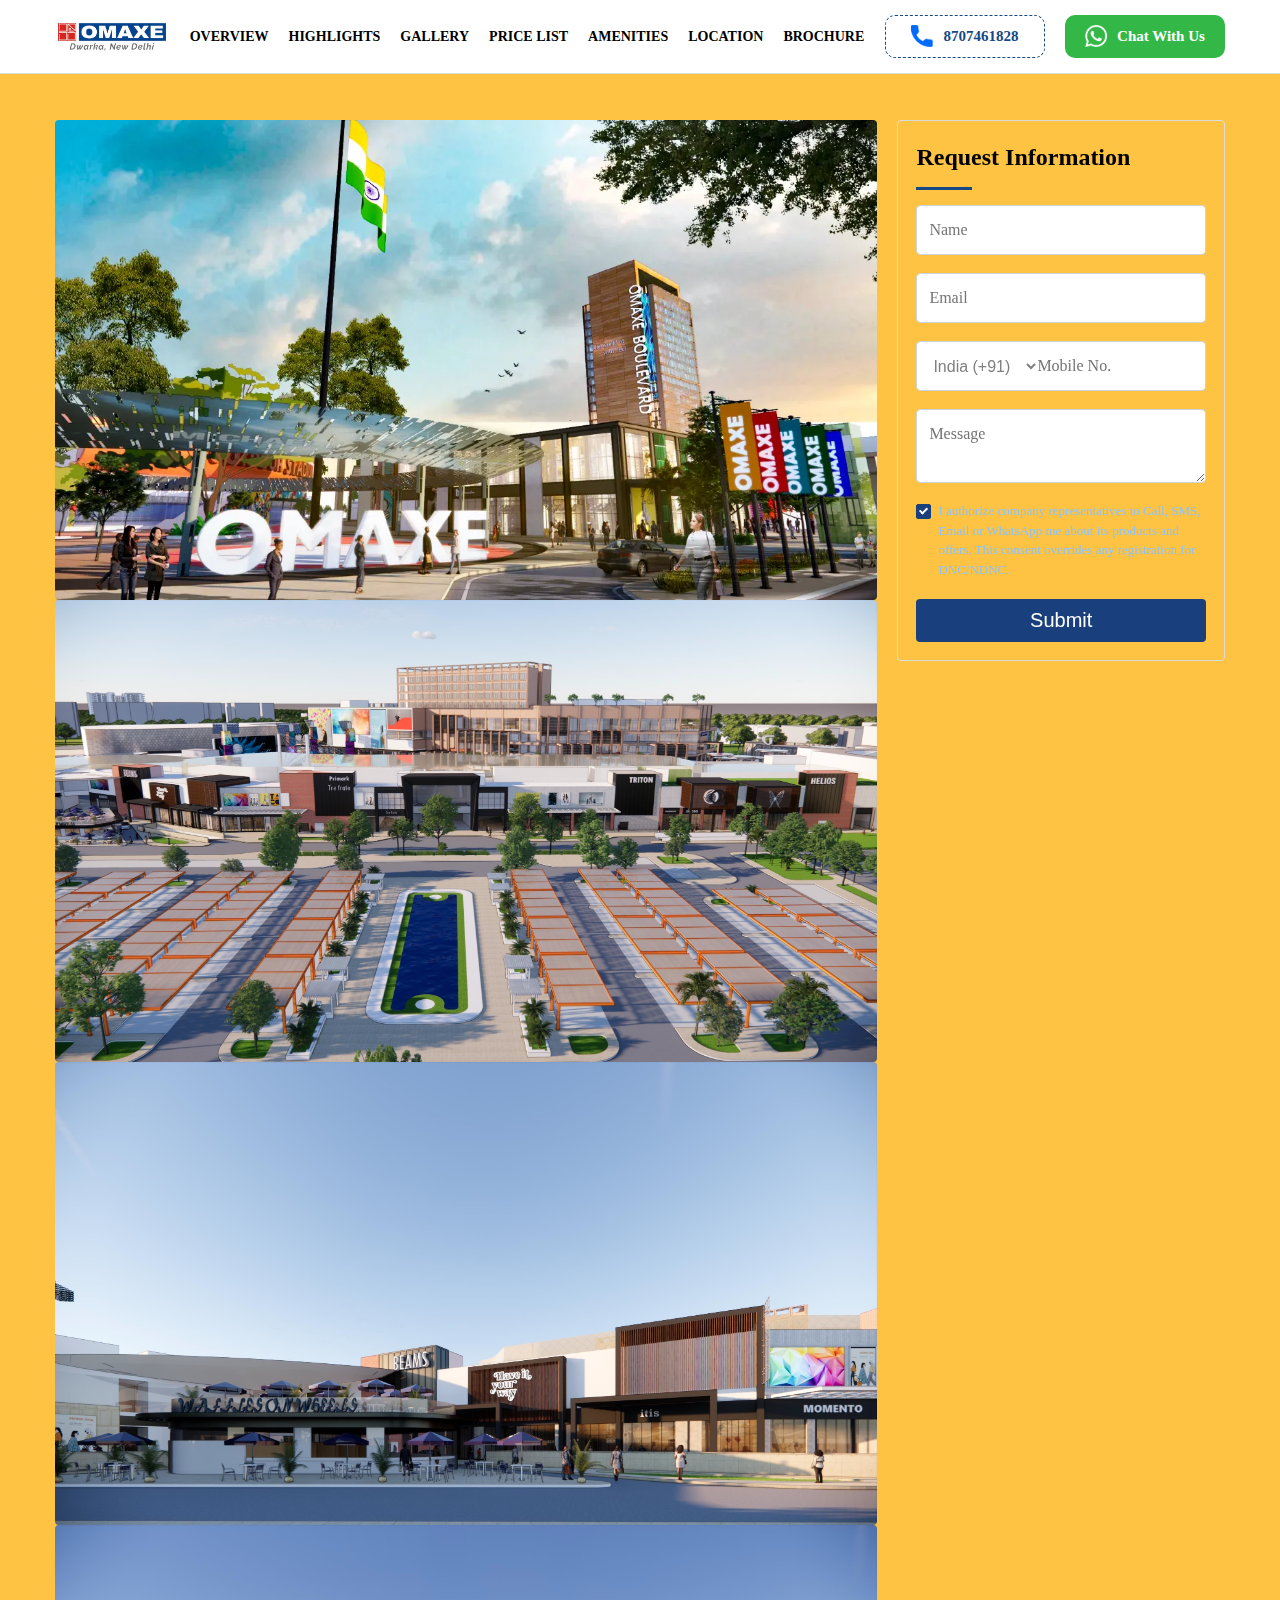
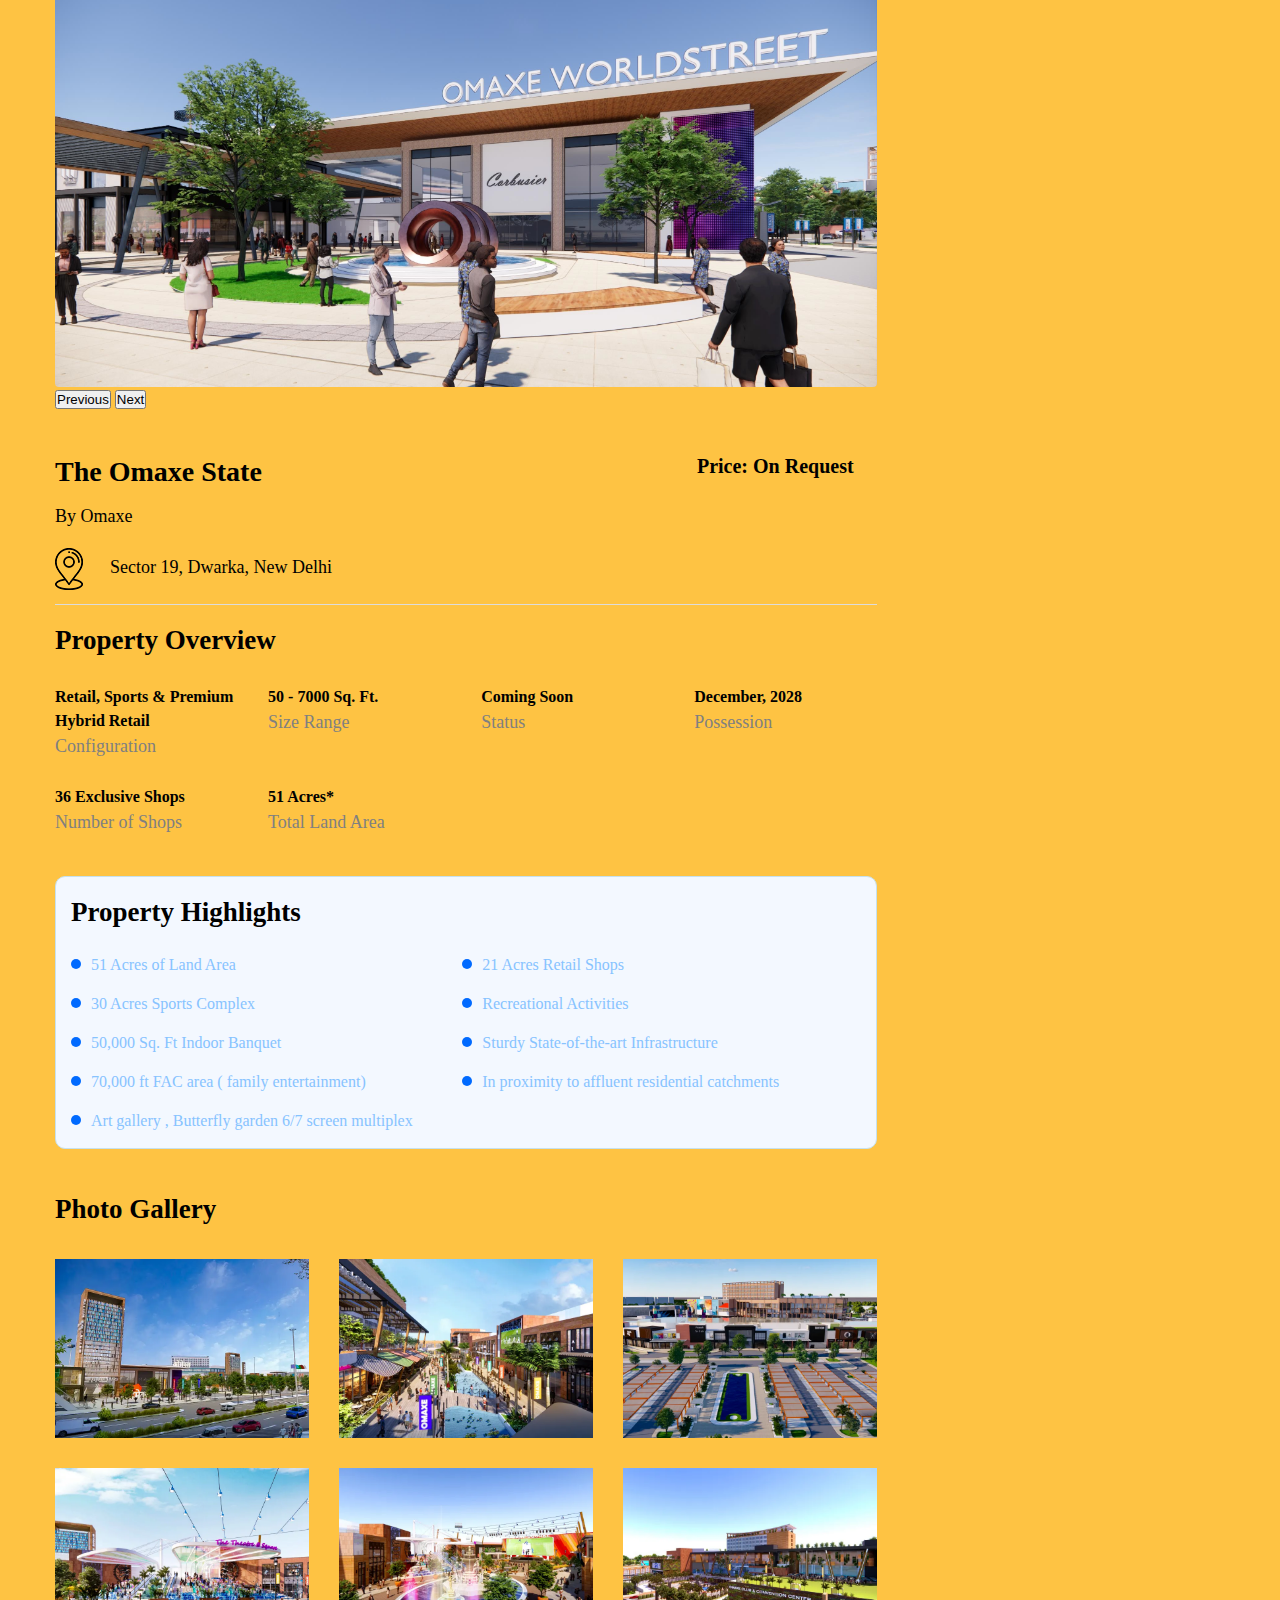
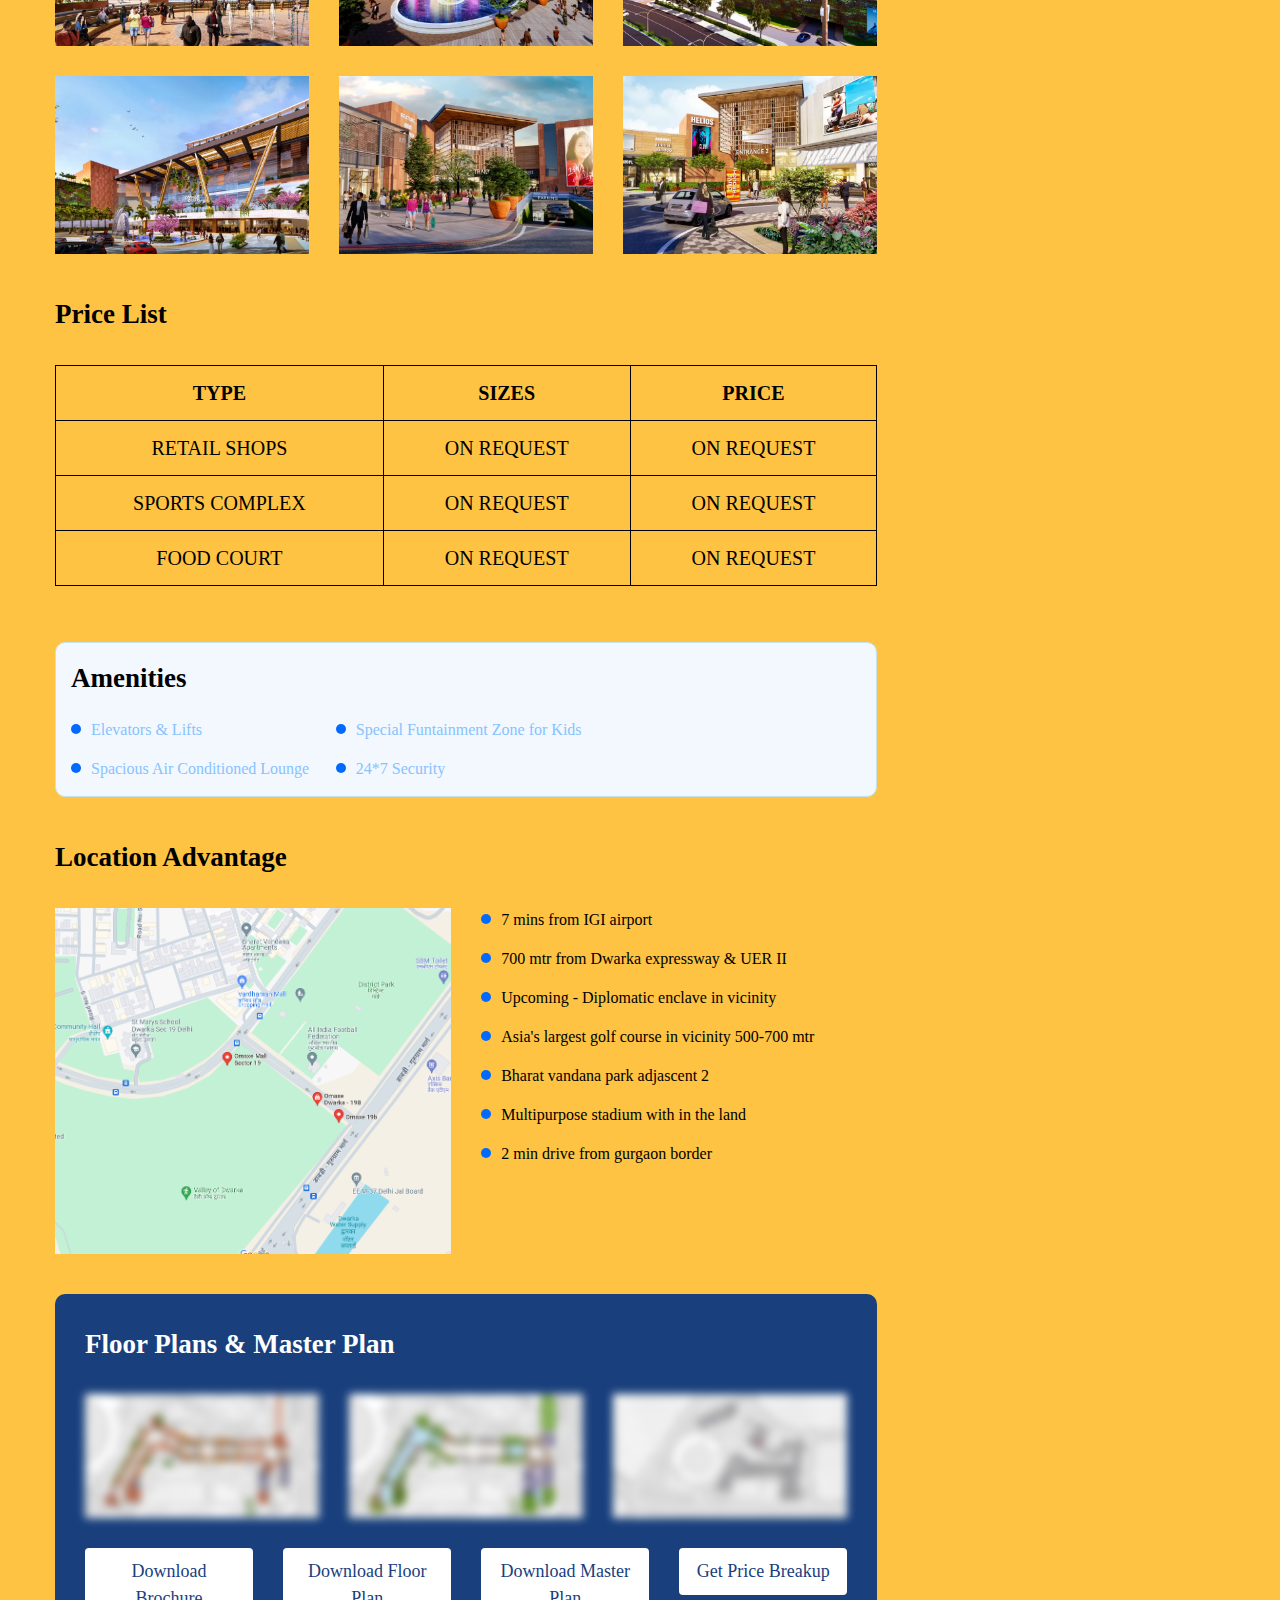
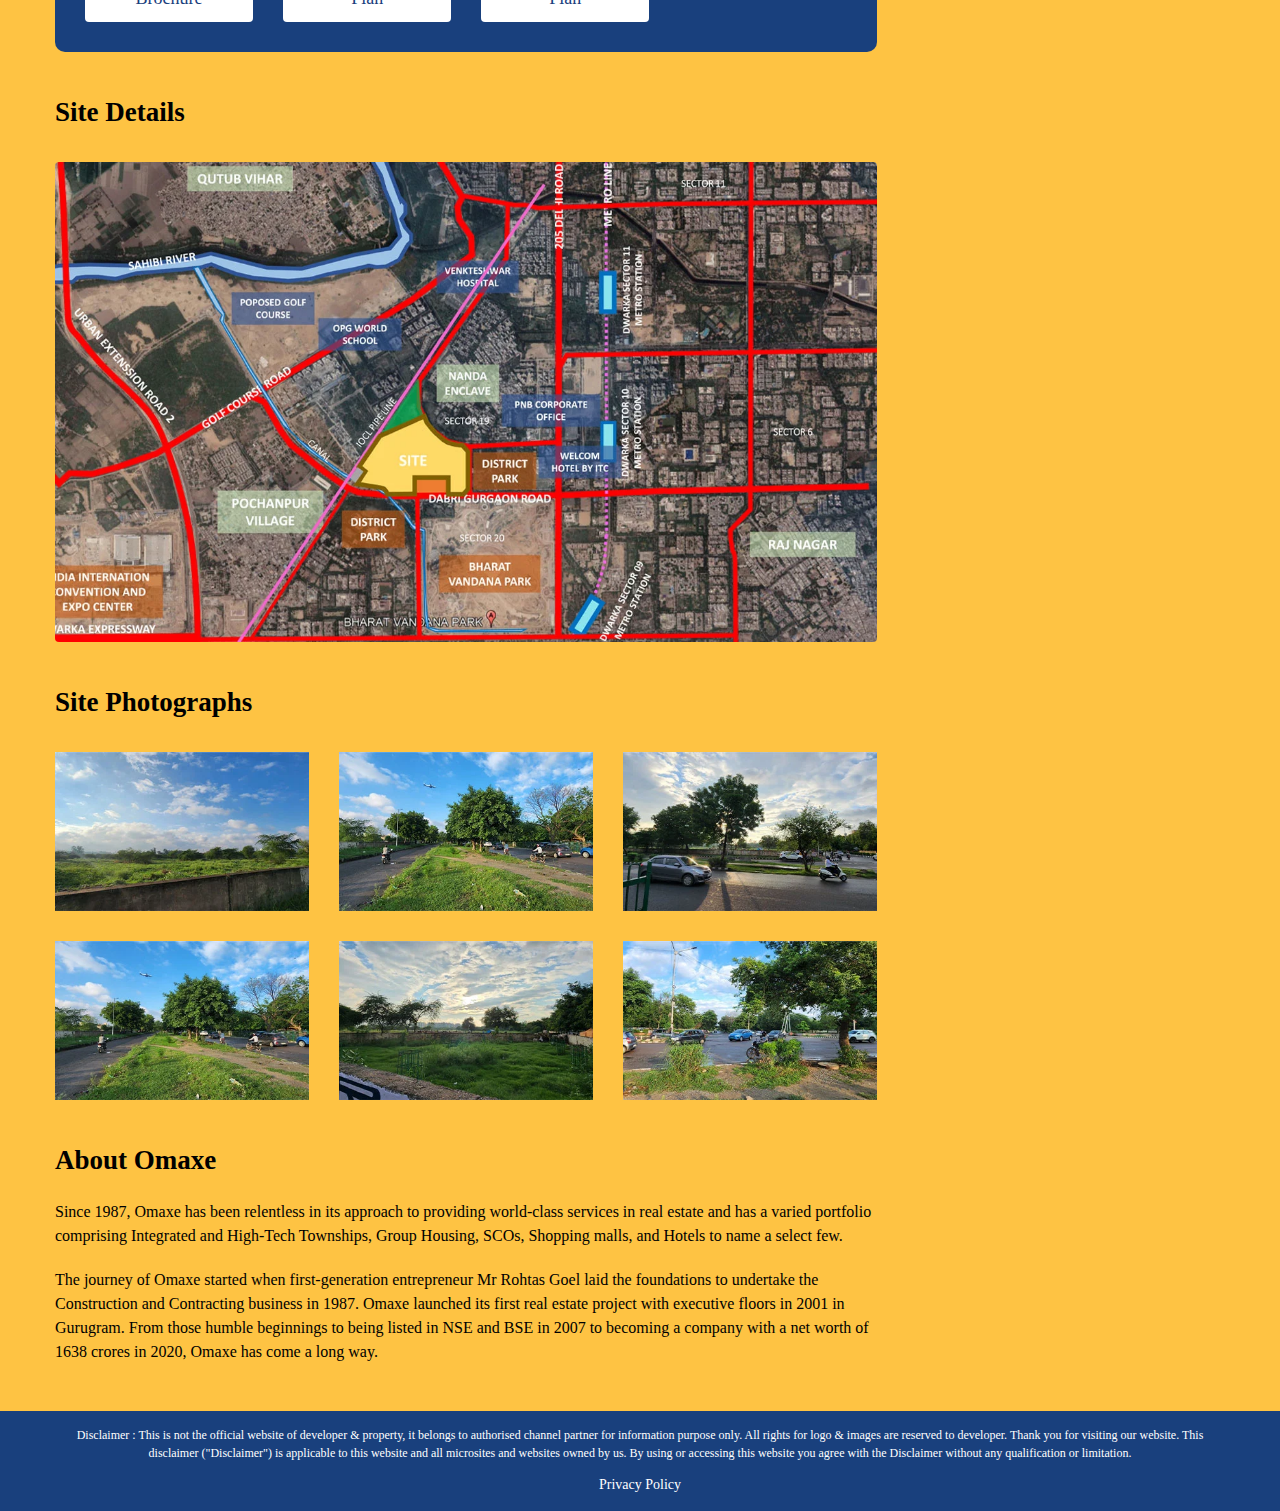
==== index.html @ e210898a "all the files uploded" ====
<!DOCTYPE html>
<html lang="en">

<head>
    <meta charset="UTF-8">
    <meta name="viewport" content="width=device-width, initial-scale=1.0">
    <title>The Omaxe State</title>
    <meta name="description" content="">
    <meta name="keywords" content="">
    <meta name="robots" content="index, follow">
    <link rel="icon" type="image/x-icon" href="images/favicon.png">
    <link href="https://cdn.jsdelivr.net/npm/bootstrap@5.2.3/dist/css/bootstrap.min.css" rel="stylesheet" integrity="sha384-rbsA2VBKQhggwzxH7pPCaAqO46MgnOM80zW1RWuH61DGLwZJEdK2Kadq2F9CUG65" crossorigin="anonymous">
    <link href="css/style.css" rel="stylesheet">
</head>

<body class="blue_bg">
    <header id="dynamic" class="">
        <div class="container">
            <div class="inner-header">
                <div class="logo">
                    <a href="index.html"><img src="images/logo.png" alt="The Omaxe State" title="The Omaxe State"
                            class="img-fluid" width="114" height="62"></a>
                </div>
                <div class="menu">
                    <div class="button_container" id="toggle">
                        <span class="top"></span>
                        <span class="middle"></span>
                        <span class="bottom"></span>
                    </div>
                    <div class="overlay" id="overlay">
                        <nav class="overlay-menu">
                            <ul>
                                <li><a href="#overview">Overview</a></li>
                                <li><a href="#highlights">Highlights</a></li>
                                <li><a href="#gallery">Gallery</a></li>
                                <li><a href="#price-list">Price List</a></li>
                                <li><a href="#amenities">Amenities</a></li>
                                <li><a href="#location">Location</a></li>
                                <li><a href="#floor-plan">Brochure</a></li>
                            </ul>
                        </nav>
                    </div>
                </div>
                <div class="contact-number">
                    <a class="call-number" href="tel:8707461828"><img src="images/call.png" width="22" height="22" alt="Whatsapp"> <span>8707461828</span></a>
                    <a target="_blank" class="whatsapp-btn" href="https://api.whatsapp.com/send?phone=+916393465625&text=Hi!%20I'm%20Interested%20in%20Omaxe%20Dwarka%20in%20Delhi.%20Please%20Share%20Details,by%20Omaxe%20Projects."><img src="images/whatsapp.webp" width="22" height="22" alt="Whatsapp"> <span>Chat With Us</span></a>
                </div>
            </div>
        </div>
    </header>
    <section class="main-section">
        <div class="container">
            <div class="main-div">
                <div class="project-info">
                    <div class="banner-div same-div">
                     <!-- silder bootstrap5 -->
                     <div id="carouselExample" class="carousel slide">
                        <div class="carousel-inner">
                          <div class="carousel-item active">
                            <img src="./images/banner.webp" class="d-block w-100 img-fluid" alt="...">
                          </div>
                          <div class="carousel-item">
                            <img src="./images/banner2.jpg" class="d-block w-100 img-fluid" alt="...">
                          </div>
                          <div class="carousel-item">
                            <img src="./images/banner3.jpg" class="d-block w-100 img-fluid" alt="...">
                          </div>
                          <div class="carousel-item">
                            <img src="./images/banner4.jpg" class="d-block w-100 img-fluid" alt="...">
                          </div>
                        </div>
                        <button class="carousel-control-prev" type="button" data-bs-target="#carouselExample" data-bs-slide="prev">
                          <span class="carousel-control-prev-icon" aria-hidden="true"></span>
                          <span class="visually-hidden">Previous</span>
                        </button>
                        <button class="carousel-control-next" type="button" data-bs-target="#carouselExample" data-bs-slide="next">
                          <span class="carousel-control-next-icon" aria-hidden="true"></span>
                          <span class="visually-hidden">Next</span>
                        </button>
                      </div>

                    </div>
                    <div class="project-content-div same-div" id="overview">
                        <div class="row">
                            <div class="col-lg-8">
                                <div class="project-content-left">
                                    <div class="project-name">
                                        <div class="project-name-title">
                                            <h1>The Omaxe State</h1>
                                            <p>By Omaxe</p>
                                        </div>
                                        <!-- <span class="rera-status">RERA ID: Applied</span> -->
                                    </div>
                                    <div class="project-address">Sector 19, Dwarka, New Delhi</div>
                                </div>
                            </div>
                            <div class="col-lg-4">
                                <div class="project-content-right">
                                    <div class="project-cnt-price">
                                        <h3>Price: On Request</h3>
                                        <ul>
                                            <ul>
                                                <!-- <li><a class="download-brochure-btn modal-button btn" href="/pdf/Dwarka Project .pdf" download>Download Brochure</a></li> -->
                                                <!-- <li><a class="download-floor-plan-btn modal-button btn" href="path_to_floor_plans.pdf" download="floor_plans.pdf">Download Floor Plans</a></li> -->
                                            </ul>
                                            
                                        </ul>
                                    </div>
                                </div>
                            </div>
                        </div>
                    </div>
                    <div class="project-overview-div same-div project-title">
                        <h2>Property Overview</h2>
                        <div class="row">
                            <div class="col-6 col-md-4 col-lg-3">
                                <div class="project-overview-item">
                                    <h5>Retail, Sports & Premium Hybrid Retail</h5>
                                    <p>Configuration</p>
                                </div>
                            </div>
                            <div class="col-6 col-md-4 col-lg-3">
                                <div class="project-overview-item">
                                    <h5>50 - 7000 Sq. Ft.</h5>
                                    <p>Size Range</p>
                                </div>
                            </div>
                            <div class="col-6 col-md-4 col-lg-3">
                                <div class="project-overview-item">
                                    <h5>Coming Soon</h5>
                                    <p>Status</p>
                                </div>
                            </div>
                            <div class="col-6 col-md-4 col-lg-3">
                                <div class="project-overview-item">
                                    <h5>December, 2028</h5>
                                    <p>Possession</p>
                                </div>
                            </div>
                            <div class="col-6 col-md-4 col-lg-3">
                                <div class="project-overview-item">
                                    <h5>36 Exclusive Shops</h5>
                                    <p>Number of Shops</p>
                                </div>
                            </div>
                            <div class="col-6 col-md-4 col-lg-3">
                                <div class="project-overview-item">
                                    <h5>51 Acres*</h5>
                                    <p>Total Land Area</p>
                                </div>
                            </div>
                        </div>
                    </div>
                    <div class="project-Highlights-div same-div project-title" id="highlights">
                        <div class="project-Highlights-box">
                            <h2>Property Highlights</h2>
                            <ul>
                                <li>51 Acres of Land Area</li>
                                <li>21 Acres Retail Shops</li>
                                <li>30 Acres Sports Complex</li>
                                <li>Recreational Activities</li>
                                <li>50,000 Sq. Ft Indoor Banquet</li>
                                <li>Sturdy State-of-the-art Infrastructure</li>
                                <li>70,000 ft FAC area ( family entertainment)</li>
                                <li>In proximity to affluent residential catchments</li>
                                <li>Art gallery , Butterfly garden 6/7 screen multiplex</li>
                            </ul>
                        </div>
                    </div>
                    <div class="project-gallery-div same-div project-title" id="gallery">
                        <h2>Photo Gallery</h2>
                        <div class="row">
                            <div class="col-6 col-md-6 col-lg-4">
                                <div class="gallery-item">
                                    <img src="images/gallery/gallery-1.webp" alt="" width="750" height="500"
                                        class="img-fluid">
                                </div>
                            </div>
                            <div class="col-6 col-md-6 col-lg-4">
                                <div class="gallery-item">
                                    <img src="images/gallery/gallery-2.webp" alt="" width="750" height="500"
                                        class="img-fluid">
                                </div>
                            </div>
                            <div class="col-6 col-md-6 col-lg-4">
                                <div class="gallery-item">
                                    <img src="images/gallery/gallery-3.webp" alt="" width="750" height="500"
                                        class="img-fluid">
                                </div>
                            </div>
                            <div class="col-6 col-md-6 col-lg-4">
                                <div class="gallery-item">
                                    <img src="images/gallery/gallery-4.webp" alt="" width="750" height="500"
                                        class="img-fluid">
                                </div>
                            </div>
                            <div class="col-6 col-md-6 col-lg-4">
                                <div class="gallery-item">
                                    <img src="images/gallery/gallery-5.webp" alt="" width="750" height="500"
                                        class="img-fluid">
                                </div>
                            </div>
                            <div class="col-6 col-md-6 col-lg-4">
                                <div class="gallery-item">
                                    <img src="images/gallery/gallery-6.webp" alt="" width="750" height="500"
                                        class="img-fluid">
                                </div>
                            </div>
                            <div class="col-6 col-md-6 col-lg-4">
                                <div class="gallery-item">
                                    <img src="images/gallery/gallery-7.webp" alt="" width="750" height="500"
                                        class="img-fluid">
                                </div>
                            </div>
                            <div class="col-6 col-md-6 col-lg-4">
                                <div class="gallery-item">
                                    <img src="images/gallery/gallery-8.webp" alt="" width="750" height="500"
                                        class="img-fluid">
                                </div>
                            </div>
                            <div class="col-6 col-md-6 col-lg-4">
                                <div class="gallery-item">
                                    <img src="images/gallery/gallery-9.webp" alt="" width="750" height="500"
                                        class="img-fluid">
                                </div>
                            </div>
                        </div>
                    </div>
                    <div class="project-price-div same-div project-title" id="price-list">
                        <h2>Price List</h2>
                        <table class="table table-bordered">
                            <tr>
                                <th>Type</th>
                                <th>Sizes</th>
                                <th>Price</th>
                            </tr>
                            <tr>
                                <td>Retail Shops</td>
                                <td>On Request</td>
                                <td>On Request</td>
                            </tr>
                            <tr>
                                <td>Sports Complex</td>
                                <td>On Request</td>
                                <td>On Request</td>
                            </tr>
                            <tr>
                                <td>Food Court</td>
                                <td>On Request</td>
                                <td>On Request</td>
                            </tr>
                        </table>
                    </div>
                    <div class="project-Highlights-div project-amenities-div same-div project-title" id="amenities">
                        <div class="project-Highlights-box">
                            <h2>Amenities</h2>
                            <ul>
                                <li>Elevators & Lifts</li>
                                <li>Special Funtainment Zone for Kids</li>
                                <li>Spacious Air Conditioned Lounge</li>
                                <li>24*7 Security</li>
                            </ul>
                        </div>
                    </div>
                    <div class="project-location-div same-div project-title" id="location">
                        <h2>Location Advantage</h2>
                        <div class="row align-items-center">
                            <div class="col-lg-6">
                                <div class="location-advantage-img">
                                    <img src="images/location-map.webp" alt="" width="1024" height="970"
                                        class="img-fluid">
                                </div>
                            </div>
                            <div class="col-lg-6">
                                <div class="location-advantage-cnt">
                                    <ul>
                                        <li>7 mins from IGI airport</li>
                                        <li>700 mtr from Dwarka expressway & UER II</li>
                                        <li>Upcoming - Diplomatic enclave in vicinity</li>
                                        <li>Asia's largest golf course in vicinity 500-700 mtr</li>
                                        <li>Bharat vandana park adjascent 2</li>
                                        <li>Multipurpose stadium with in the land</li>
                                        <li>2 min drive from gurgaon border</li>
                                    </ul>
                                </div>
                            </div>
                        </div>
                    </div>
                    <div class="project-gallery-div project-floor-div same-div project-title" id="floor-plan">
                        <div class="project-floor-plan">
                            <h2>Floor Plans & Master Plan</h2>
                            <div class="row">
                                <div class="col-6 col-md-6 col-lg-4">
                                    <div class="floor-plan-item">
                                        <img src="images/floor-plan/floor-plan1.webp" alt="" width="750" height="500"
                                            class="img-fluid">
                                    </div>
                                </div>
                                <div class="col-6 col-md-6 col-lg-4">
                                    <div class="floor-plan-item">
                                        <img src="images/floor-plan/floor-plan2.webp" alt="" width="750" height="500"
                                            class="img-fluid">
                                    </div>
                                </div>
                                <div class="col-12 col-lg-4">
                                    <div class="floor-plan-item">
                                        <img src="images/floor-plan/floor-plan3.webp" alt="" width="750" height="500"
                                            class="img-fluid">
                                    </div>
                                </div>
                                <div class="col-12 col-md-6 col-lg-6 col-xl-3">
                                    <div class="floor-plan-item">
                                        <a class="download-brochure-btn modal-button btn" href="#myModal">Download
                                            Brochure</a>
                                    </div>
                                </div>
                                <div class="col-12 col-md-6 col-lg-6 col-xl-3">
                                    <div class="floor-plan-item">
                                        <a class="download-brochure-btn modal-button btn" href="#myModal">Download Floor
                                            Plan</a>
                                    </div>
                                </div>
                                <div class="col-12 col-md-6 col-lg-6 col-xl-3">
                                    <div class="floor-plan-item">
                                        <a class="download-brochure-btn modal-button btn" href="#myModal">Download
                                            Master Plan</a>
                                    </div>
                                </div>
                                <div class="col-12 col-md-6 col-lg-6 col-xl-3">
                                    <div class="floor-plan-item">
                                        <a class="download-brochure-btn modal-button btn" href="#myModal">Get Price
                                            Breakup</a>
                                    </div>
                                </div>
                            </div>
                        </div>
                    </div>
                    <div class="site-details-div same-div project-title" id="location">
                        <h2>Site Details</h2>
                        <div class="row align-items-center">
                            <div class="col-lg-12">
                                <div class="location-advantage-img">
                                    <img src="images/site-details.webp" alt="" width="1024" height="970"
                                        class="img-fluid">
                                </div>
                            </div>
                        </div>
                    </div>
                    <div class="project-gallery-div same-div project-title" id="gallery">
                        <h2>Site Photographs</h2>
                        <div class="row">
                            <div class="col-6 col-md-6 col-lg-4">
                                <div class="gallery-item">
                                    <img src="images/site/photographs1.webp" alt="" width="750" height="500"
                                        class="img-fluid">
                                </div>
                            </div>
                            <div class="col-6 col-md-6 col-lg-4">
                                <div class="gallery-item">
                                    <img src="images/site/photographs2.webp" alt="" width="750" height="500"
                                        class="img-fluid">
                                </div>
                            </div>
                            <div class="col-6 col-md-6 col-lg-4">
                                <div class="gallery-item">
                                    <img src="images/site/photographs3.webp" alt="" width="750" height="500"
                                        class="img-fluid">
                                </div>
                            </div>
                            <div class="col-6 col-md-6 col-lg-4">
                                <div class="gallery-item">
                                    <img src="images/site/photographs4.webp" alt="" width="750" height="500"
                                        class="img-fluid">
                                </div>
                            </div>
                            <div class="col-6 col-md-6 col-lg-4">
                                <div class="gallery-item">
                                    <img src="images/site/photographs5.webp" alt="" width="750" height="500"
                                        class="img-fluid">
                                </div>
                            </div>
                            <div class="col-6 col-md-6 col-lg-4">
                                <div class="gallery-item">
                                    <img src="images/site/photographs6.webp" alt="" width="750" height="500"
                                        class="img-fluid">
                                </div>
                            </div>
                        </div>
                    </div>
                    <div class="about-developer same-div project-title">
                        <h2>About Omaxe</h2>
                        <p>Since 1987, Omaxe has been relentless in its approach to providing world-class services in
                            real estate and has a varied portfolio comprising Integrated and High-Tech Townships, Group
                            Housing, SCOs, Shopping malls, and Hotels to
                            name a select few.</p>
                        <p>The journey of Omaxe started when first-generation entrepreneur Mr Rohtas Goel laid the
                            foundations to undertake the Construction and Contracting business in 1987. Omaxe launched
                            its first real estate project with executive floors
                            in 2001 in Gurugram. From those humble beginnings to being listed in NSE and BSE in 2007 to
                            becoming a company with a net worth of 1638 crores in 2020, Omaxe has come a long way.</p>
                    </div>
                </div>
                <div class="project-form-side">
                    <div class="project-form">
                        <h3>Request Information</h3>
                        <form action="https://api.web3forms.com/submit" method="POST">
                            <input type="hidden" name="access_key" value="93fb9144-114a-4e28-b392-46d636a7e039">

                            <div class="input-group">
                                <input type="text" name="name" class="form-control" placeholder="Name" required="">
                            </div>
                            <div class="input-group">
                                <input type="text" name="email" class="form-control" placeholder="Email" required="">
                            </div>
                            <div class="input-group">
                                <select name="countryCode" class="countryCode">
                                    <option data-countrycode="IN" value="+91">India (+91)</option>

                                </select> <input type="text" name="mobile" class="form-control" placeholder="Mobile No."
                                    required="" data-rule="maxlen:4" data-msg="Please enter at least 10 chars of Number"
                                    pattern="[0-9]{10}">
                            </div>
                            <div class="input-group">
                                <textarea name="message" class="form-control" placeholder="Message"></textarea>
                            </div>
                            <div class="input-group">
                                <label class="control control--checkbox m-0 hz-terms-of-use">
                                    <input type="checkbox" name="privacy_policy" checked="">I authorize company
                                    representatives to Call, SMS, Email or WhatsApp me about its products and offers.
                                    This consent overrides any registration for DNC/NDNC.
                                    <span class="control__indicator"></span>
                                </label>
                            </div>
                            <input type="hidden" name="min_budget" value="" />
                            <input type="hidden" name="locations" value="Sector 19, Dwarka, New Delhi" />
                            <input type="hidden" name="bhk" value="Retail, Sports & Premium Hybrid Retail" />
                            <input type="hidden" name="project_id" value="661e38522f31c6156be7f673" />
                            <input type="hidden" name="srd" class="srd" value="661e38915d8defb70370d0ff" />
                            <input type="hidden" name="source" class="source" value="Seo" />
                            <input type="text" name="formflag" class="formflag" value="" />
                            <button name="submit" class="btn submit-btn" type="submit">Submit</button>
                        </form>
                    </div>
                </div>
            </div>
        </div>
    </section>
    <footer>
        <div class="container">
            <p>Disclaimer : This is not the official website of developer & property, it belongs to authorised channel
                partner for information purpose only. All rights for logo & images are reserved to developer. Thank you
                for visiting our website. This
                disclaimer ("Disclaimer") is applicable to this website and all microsites and websites owned by us. By
                using or accessing this website you agree with the Disclaimer without any qualification or limitation.
            </p>
            <ul>
                
                <li><a target="_blank" href="privacy.html">Privacy Policy</a></li>
            </ul>
        </div>
    </footer>
    <div class="contact-buttons">
        <ul>
            <li class="call-now-btn btn"><a href="tel:8707461828"><span>Call Now</span></a></li>
            <li><a href="#myModal" class="modal-button btn"><span href="#myModal" class="modal-button">Enquire
                        Now</span></a></li>
        </ul>
    </div>
    <!-- BANNER ENQUIRE Now The Modal -->
    <div id="myModal" class="modal" style="display:none;">
        <div class="modal-content">
            <span class="close">&times;</span>
            <div class="modal-form">
                <h3>Request Information</h3>
                <form action="https://api.web3forms.com/submit" method="POST">
                    <input type="hidden" name="access_key" value="93fb9144-114a-4e28-b392-46d636a7e039">
                    <div class="input-group">
                        <input type="text" name="name" class="form-control" placeholder="Name" required="">
                    </div>
                    <div class="input-group">
                        <input type="text" name="email" class="form-control" placeholder="Email" required="">
                    </div>
                    <div class="input-group">
                        <select name="countryCode" class="countryCode">
                            <option data-countrycode="IN" value="+91">India (+91)</option>
                        </select> <input type="text" name="mobile" class="form-control" placeholder="Mobile No."
                            required="" data-rule="maxlen:4" data-msg="Please enter at least 10 chars of Number"
                            pattern="[0-9]{10}">
                    </div>
                    <div class="input-group">
                        <input type="text" name="message" class="form-control" placeholder="Message" required="">
                    </div>
                    <div class="input-group">
                        <label class="control control--checkbox m-0 hz-terms-of-use">
                            <input type="checkbox" name="privacy_policy" checked="">I authorize company representatives
                            to Call, SMS, Email or WhatsApp me about its products and offers. This consent overrides any
                            registration for DNC/NDNC.
                            <span class="control__indicator"></span>
                        </label>
                    </div>
                    <input type="hidden" name="min_budget" value="" />
                    <input type="hidden" name="locations" value="Sector 19, Dwarka, New Delhi" />
                    <input type="hidden" name="bhk" value="Retail, Sports & Premium Hybrid Retail" />
                    <input type="hidden" name="project_id" value="661e38522f31c6156be7f673" />
                    <input type="hidden" name="srd" class="srd" value="661e38915d8defb70370d0ff" />
                    <input type="hidden" name="source" class="source" value="Seo" />
                    <input type="text" name="formflag" class="formflag" value="" />
                    <button name="submit" class="btn submit-btn" type="submit">Submit</button>
                </form>
            </div>
        </div>
    </div>
    <script src="js/jquery.js"></script>
    <script src="js/external.js"></script>









<!-- Bootstrap 5 File -->
<script src="https://cdn.jsdelivr.net/npm/@popperjs/core@2.11.6/dist/umd/popper.min.js" integrity="sha384-oBqDVmMz9ATKxIep9tiCxS/Z9fNfEXiDAYTujMAeBAsjFuCZSmKbSSUnQlmh/jp3" crossorigin="anonymous"></script>
<script src="https://cdn.jsdelivr.net/npm/bootstrap@5.2.3/dist/js/bootstrap.min.js" integrity="sha384-cuYeSxntonz0PPNlHhBs68uyIAVpIIOZZ5JqeqvYYIcEL727kskC66kF92t6Xl2V" crossorigin="anonymous"></script>

</body>

</html>
---- css/style.css ----
.contact-number a,
.main-div,
.submit-btn,
header {
    width: 100%;
}
body{
    background-color: rgb(254, 195, 67);
    color: #212121;
}
*,
.container-fluid,
::after,
::before,
body {
    box-sizing: border-box;
}

.location-advantage-cnt ul,
.menu ul,
.project-content-right ul,
footer ul {
    list-style: none
}

.form-control,
body {
    line-height: 1.5;
    font-family: "Plus Jakarta Sans";
    font-style: normal
}

.modal-form .input-group .control--checkbox,
body {
    text-align: left
}

@font-face {
    font-family: "Plus Jakarta Sans";
    src: url(../fonts/PlusJakartaSans-ExtraBold.woff2) format("woff2"), url(../fonts/PlusJakartaSans-ExtraBold.woff) format("woff");
    font-weight: 700;
    font-style: normal;
    font-display: swap
}

@font-face {
    font-family: "Plus Jakarta Sans";
    src: url(../fonts/PlusJakartaSans-Bold.woff2) format("woff2"), url(../fonts/PlusJakartaSans-Bold.woff) format("woff");
    font-weight: 700;
    font-style: normal;
    font-display: swap
}

@font-face {
    font-family: "Plus Jakarta Sans";
    src: url(../fonts/PlusJakartaSans-SemiBold.woff2) format("woff2"), url(../fonts/PlusJakartaSans-SemiBold.woff) format("woff");
    font-weight: 600;
    font-style: normal;
    font-display: swap
}

@font-face {
    font-family: "Plus Jakarta Sans";
    src: url(../fonts/PlusJakartaSans-Regular.woff2) format("woff2"), url(../fonts/PlusJakartaSans-Regular.woff) format("woff");
    font-weight: 400;
    font-style: normal;
    font-display: swap
}

@font-face {
    font-family: "Plus Jakarta Sans";
    src: url(../fonts/PlusJakartaSans-Light.woff2) format("woff2"), url(../fonts/PlusJakartaSans-Light.woff) format("woff");
    font-weight: 300;
    font-style: normal;
    font-display: swap
}

body {
    font-size: 1rem;
    font-weight: 400;
    color: #87c3ff
}

.floor-plan-item a.btn,
.modal-form,
.project-content-right,
footer {
    text-align: center
}

.row {
    display: -ms-flexbox;
    display: flex;
    -ms-flex-wrap: wrap;
    flex-wrap: wrap;
    margin-right: -15px;
    margin-left: -15px
}

.col,
.col-1,
.col-10,
.col-11,
.col-12,
.col-2,
.col-3,
.col-4,
.col-5,
.col-6,
.col-7,
.col-8,
.col-9,
.col-auto,
.col-lg,
.col-lg-1,
.col-lg-10,
.col-lg-11,
.col-lg-12,
.col-lg-2,
.col-lg-3,
.col-lg-4,
.col-lg-5,
.col-lg-6,
.col-lg-7,
.col-lg-8,
.col-lg-9,
.col-lg-auto,
.col-md,
.col-md-1,
.col-md-10,
.col-md-11,
.col-md-12,
.col-md-2,
.col-md-3,
.col-md-4,
.col-md-5,
.col-md-6,
.col-md-7,
.col-md-8,
.col-md-9,
.col-md-auto,
.col-sm,
.col-sm-1,
.col-sm-10,
.col-sm-11,
.col-sm-12,
.col-sm-2,
.col-sm-3,
.col-sm-4,
.col-sm-5,
.col-sm-6,
.col-sm-7,
.col-sm-8,
.col-sm-9,
.col-sm-auto,
.col-xl,
.col-xl-1,
.col-xl-10,
.col-xl-11,
.col-xl-12,
.col-xl-2,
.col-xl-3,
.col-xl-4,
.col-xl-5,
.col-xl-6,
.col-xl-7,
.col-xl-8,
.col-xl-9,
.col-xl-auto {
    position: relative;
    width: 100%;
    min-height: 1px;
    padding-right: 15px;
    padding-left: 15px
}

.col-6 {
    -ms-flex: 0 0 50%;
    flex: 0 0 50%;
    max-width: 50%
}

img,
svg {
    vertical-align: middle
}

.container,
.container-fluid {
    padding-right: 15px;
    padding-left: 15px;
    margin-right: auto;
    margin-left: auto;
    max-width: 100%
}

.menu ul,
body {
    margin: 0;
    padding: 0
}

footer,
header {
    padding: 15px 0
}

.contact-number,
.inner-header,
.menu ul {
    display: flex
}

.btn,
.control.control--checkbox,
.main-div,
footer {
    display: inline-block
}

.img-fluid {
    max-width: 100%;
    height: auto
}

header {
    position: fixed;
    left: 0;
    top: 0;
    z-index: 9;
    background-color: #fff;
    -webkit-transition: .5s;
    transition: .5s;
    border-bottom: 1px solid #dcdcdc
}

.contact-number a,
.menu ul li a {
    color: #000;
    -webkit-transition: .5s;
    text-decoration: none
}

.inner-header {
    align-items: center;
    justify-content: space-between;
    position: relative
}

.logo {
    max-width: 114px
}

.menu ul li a {
    font-size: 16px;
    padding: 10px 12px;
    text-transform: uppercase;
    transition: .5s;
    font-weight: 600
}

.contact-number a {
    font-size: 20px;
    transition: .5s;
    display: flex;
    align-items: center;
    justify-content: center;
    font-weight: 600;
    width: 200px
}

.contact-number a.call-number {
    color: #164984;
    padding: 10px;
    border: 1px dashed #164984;
    border-radius: 10px
}

.contact-number a.whatsapp-btn {
    color: #fff;
    background: #33b848;
    padding: 10px;
    border-radius: 10px;
    font-size: 20px;
    margin-left: 20px
}

.contact-number a img {
    margin: 0 10px 0 0
}

.banner-div .img-fluid {
    border-radius: 4px
}

.main-section {
    position: relative;
    padding-top: 120px
}

.btn {
    background-color: #19407d;
    color: #fff;
    text-decoration: none;
    padding: 10px 15px;
    font-size: 20px;
    border: 0;
    border-radius: 4px;
    cursor: pointer;
    -webkit-transition: .5s;
    transition: .5s
}

.control input:checked~.control__indicator::after,
.form-control {
    display: block
}

.project-info {
    width: 72%;
    float: left;
    padding: 0 20px 0 0
}

.project-form-side {
    width: 28%;
    float: left;
    position: sticky;
    top: 120px
}

.project-form {
    border: 1px solid #dcdcdc;
    padding: 18px;
    border-radius: 4px
}

.project-form h3 {
    font-size: 24px;
    color: #000;
    padding-bottom: 15px;
    margin-bottom: 15px;
    position: relative
}

.project-form h3::before {
    content: "";
    position: absolute;
    left: 0;
    bottom: 0;
    width: 56px;
    height: 3px;
    background: #164984
}

.input-group {
    margin-bottom: 18px;
    position: relative
}

.form-control {
    width: 100%;
    padding: 12px;
    font-size: 1rem;
    color: #212529;
    background-color: #fff;
    background-clip: padding-box;
    border: 1px solid #ced4da;
    -webkit-appearance: none;
    -moz-appearance: none;
    appearance: none;
    border-radius: .25rem;
    transition: border-color .15s ease-in-out, box-shadow .15s ease-in-out;
    font-weight: 400
}

.contact-buttons,
.formflag,
.modal {
    display: none
}

.countryCode,
.table {
    background-color: #fff0
}

.countryCode {
    position: absolute;
    left: 13px;
    height: 100%;
    border-radius: 0;
    padding: 0;
    border: 0;
    color: gray;
    font-size: 16px;
    width: 110px
}

.countryCode~.form-control {
    padding-left: 120px
}

.project-content-right h3 {
    font-size: 21px;
    font-weight: 600;
    color: #000;
    display: flex;
    align-items: center;
    justify-content: center
}

.floor-plan-item a.btn {
    width: 100%;
    font-size: 18px;
    background-color: #fff;
    color: #19407d
}

.table td,
.table th {
    padding: .75rem;
    vertical-align: top;
    border-top: 1px solid #000
}

.table-bordered td,
.table-bordered th {
    border: 1px solid;
    color: #000;
    font-size: 20px;
    text-transform: uppercase;
    text-align: center
}

table {
    border-collapse: collapse
}

.table {
    width: 100%;
    margin-bottom: 1rem
}

.table-bordered {
    border: 1px solid #dee2e6
}

*,
::after,
::before {
    margin: 0;
    padding: 0
}

.same-div {
    padding-bottom: 40px;
    position: relative
}

.project-content-left h1 {
    font-size: 28px;
    font-weight: 700;
    color: #000
}
/* me */
.project-overview-item h5{
    color: #000;
}
.location-advantage-cnt li{
    color: #000;
}
.about-developer p{
    color: #000;
}
/* me */

.project-content-left p {
    font-size: 18px;
    font-weight: 500;
    color: #000;
    margin: 10px 0 15px
}

.rera-status {
    padding: 10px 20px 8px;
    background: #dae9ff;
    border-radius: 5px;
    font-size: 16px;
    font-weight: 400;
    color: #4e7695
}

.project-address {
    position: relative;
    padding-left: 55px;
    font-size: 18px;
    font-weight: 500;
    color: #000;
    margin-top: 25px;
    line-height: 25px
}

.project-address::after {
    content: "";
    position: absolute;
    left: 0;
    top: -7px;
    background: url(../images/location_icon.webp) top left no-repeat;
    width: 28px;
    height: 42px
}

.project-content-right {
    padding-left: 50px
}

.about-developer p,
.project-content-right ul li {
    margin-top: 20px
}

.project-content-right ul li a {
    display: block;
    background: #006aff;
    color: #fff;
    font-size: 18px;
    font-weight: 400;
    padding: 10px;
    border-radius: 4px;
    text-decoration: none
}

.project-content-right ul li a.download-brochure-btn {
    background: #fe0000
}

.project-content-div::after {
    content: "";
    position: absolute;
    width: 100%;
    left: 0;
    bottom: 15px;
    height: 1px;
    background-color: #dcdcdc
}

.project-title h2 {
    font-size: 27px;
    font-weight: 700;
    color: #000
}

.site-details-div .location-advantage-img {
    border-radius: 4px;
    overflow: hidden;
}

.site-details-div .location-advantage-img .img-fluid {
    width: 100%;
}

.project-overview-item {
    margin-top: 25px
}

.project-overview-item h5 {
    font-size: 16px
}

.project-overview-item p {
    color: gray;
    font-size: 18px
}

.modal-form .btn,
.project-floor-div h2,
footer p {
    color: #fff
}

.project-Highlights-box {
    background: #f3f8ff;
    border-radius: 10px;
    border: 1px solid #c6e1ee;
    padding: 15px 15px 0
}

.modal-form .btn,
.project-floor-plan,
footer {
    background-color: #19407d
}

.floor-plan-item,
.gallery-item,
.location-advantage-cnt,
.location-advantage-img,
.project-price-div .table {
    margin-top: 30px
}

.project-Highlights-div ul {
    margin-top: 20px;
    list-style: none
}

.project-Highlights-div ul li {
    width: 49%;
    display: inline-block;
    margin-bottom: 15px;
    font-size: 16px;
    position: relative;
    padding-left: 20px
}

.location-advantage-cnt ul li::before,
.project-Highlights-div ul li::before {
    content: "";
    position: absolute;
    left: 0;
    top: 6px;
    background: #006aff;
    width: 10px;
    height: 10px;
    border-radius: 50%
}

.project-amenities-div ul li {
    width: 33%
}

.floor-plan-item img {
    filter: blur(4px);
    -webkit-filter: blur(4px)
}

.project-floor-plan {
    padding: 30px;
    border-radius: 10px
}

footer {
    width: 100%
}

footer p {
    font-size: 12px;
    margin: 0 0 10px
}

footer ul {
    padding: 0;
    margin: 0;
    display: flex;
    justify-content: center
}

footer ul li {
    margin: 0 10px
}

footer ul li a {
    color: #fff;
    text-decoration: none;
    font-size: 14px
}

.location-advantage-cnt ul li {
    margin-bottom: 15px;
    position: relative;
    padding-left: 20px
}

.modal {
    position: fixed;
    z-index: 1;
    padding-top: 100px;
    left: 0;
    top: 0;
    width: 100%;
    height: 100%;
    overflow: auto;
    background-color: #000;
    background-color: rgb(0 0 0 / .4)
}

.modal-content {
    background-color: #fefefe;
    margin: auto;
    padding: 20px;
    max-width: 500px;
    position: relative;
    border-radius: 5px
}

.close {
    color: #aaa;
    font-size: 35px;
    font-weight: 700;
    position: absolute;
    right: 5px;
    top: -5px;
    cursor: pointer;
}

.modal-form h3 {
    font-size: 24px;
    text-transform: uppercase;
    margin: 0 0 20px
}

.form-control::-ms-input-placeholder {
    font-family: "Plus Jakarta Sans";
    font-weight: 400;
    font-style: normal
}

.form-control::placeholder {
    font-family: "Plus Jakarta Sans";
    font-weight: 400;
    font-style: normal
}

.disclaimer {
    border: 1px solid #dcdcdc;
    padding: 15px
}

.disclaimer h2 {
    margin-bottom: 15px
}

.disclaimer p {
    margin-bottom: 10px;
    font-size: 16px
}

.control.control--checkbox {
    padding-left: 22px;
    font-size: 13px
}

.control input {
    position: absolute;
    z-index: -1;
    opacity: 0
}

.control__indicator::after {
    width: 5px;
    height: 8px;
    left: 4px;
    top: 1px;
    border-style: solid;
    border-color: #fff;
    border-width: 0 2px 2px 0;
    -webkit-transform: rotate(45deg);
    transform: rotate(45deg);
    content: "";
    position: absolute;
    display: none
}

.control__indicator {
    border: 1px solid #ced4da;
    border-radius: 2px;
    top: 3px;
    width: 15px;
    height: 15px;
    position: absolute;
    left: 0
}

.control input:checked~.control__indicator {
    border-color: #19407d;
    background-color: #19407d
}

@media only screen and (max-width:1499px) {
    .menu ul li a {
        font-size: 16px;
        padding: 10px
    }

    .contact-number a {
        font-size: 18px;
        width: 180px
    }

    .contact-number a.whatsapp-btn {
        font-size: 18px
    }
}

@media only screen and (max-width:1399px) {
    .menu ul li a {
        font-size: 15px;
        padding: 8px
    }

    .contact-number a {
        font-size: 16px;
        width: 162px;
        padding: 9px !important
    }

    .contact-number a.whatsapp-btn {
        font-size: 16px
    }
}

@media only screen and (max-width:1299px) {
    .logo {
        max-width: 150px
    }

    .menu ul li a {
        font-size: 14px;
        padding: 10px
    }

    .contact-number a {
        font-size: 15px;
        width: 160px
    }

    .contact-number a.whatsapp-btn {
        font-size: 15px
    }

    .project-content-right h3 {
        font-size: 20px
    }
}

@media only screen and (max-width:1199px) {
    .contact-number a span {
        display: none
    }

    .contact-number a {
        width: auto
    }

    .contact-number a img {
        margin: 0
    }

    .contact-number a.whatsapp-btn {
        margin-left: 15px
    }

    .main-section {
        padding-top: 90px
    }

    .project-content-left h1 {
        font-size: 28px
    }

    .project-content-left p,
    .project-content-right ul li a {
        font-size: 17px
    }

    .project-Highlights-div ul li,
    .project-overview-item h5,
    .rera-status {
        font-size: 15px
    }

    .project-address {
        margin-top: 20px;
        font-size: 17px
    }

    .project-content-right {
        padding-left: 0
    }

    .project-title h2 {
        font-size: 27px
    }

    .project-overview-item p,
    .table-bordered td,
    .table-bordered th {
        font-size: 16px
    }

    .location-advantage-cnt ul li {
        font-size: 14px
    }

    .project-form {
        padding: 10px
    }

    .project-form h3 {
        font-size: 20px;
        padding-bottom: 10px;
        margin-bottom: 10px
    }

    .form-control {
        font-size: 1rem
    }
}

@media only screen and (max-width:991px) {

    .button_container,
    .contact-number {
        position: absolute;
        top: 50%;
        transform: translateY(-50%)
    }

    .button_container {
        right: 0;
        height: 29px;
        width: 35px;
        cursor: pointer;
        z-index: 100;
        transition: opacity .25s
    }

    .button_container span {
        background: #000;
        border: 0;
        height: 5px;
        width: 100%;
        position: absolute;
        top: 0;
        left: 0;
        transition: .35s;
        cursor: pointer
    }

    .button_container span:nth-of-type(2) {
        top: 11px
    }

    .button_container span:nth-of-type(3) {
        top: 22px
    }

    .contact-number {
        right: 50px
    }

    .contact-buttons,
    .overlay {
        position: fixed;
        left: 0;
        width: 100%
    }


    .overlay {
        background: #fff;
        top: 64px;
        -webkit-transform: scaleY(0);
        -ms-transform: scaleY(0);
        transform: scaleY(0);
        max-height: 0;
        -webkit-transition: max-height .3s, -webkit-transform .3s;
        transition: max-height .3s, transform .3s, -webkit-transform .3s;
        -o-transition: max-height .3s, transform .3s;
        -webkit-transform-origin: top;
        -ms-transform-origin: top;
        transform-origin: top;
        overflow: auto
    }

    .overlay nav {
        text-align: center
    }

    .overlay ul {
        list-style: none;
        padding: 0;
        margin: 0 auto;
        display: inline-block;
        position: relative;
        width: 100%
    }

    .overlay ul li {
        display: block;
        position: relative;
        opacity: 0;
        margin: 0
    }

    .overlay ul li a,
    .overlay ul li span {
        display: block;
        position: relative;
        color: #000;
        text-decoration: none;
        overflow: hidden;
        font-size: 18px
    }

    .overlay.open li {
        -webkit-animation: .5s .35s forwards fadeInRight;
        animation: .5s .35s forwards fadeInRight;
        opacity: 1;
        border-bottom: 1px solid gray
    }

    .button_container.active .top {
        transform: translateY(11px) translateX(0) rotate(45deg);
        background: #000
    }

    .button_container.active .middle {
        opacity: 0;
        background: #000
    }

    .button_container.active .bottom {
        transform: translateY(-11px) translateX(0) rotate(-45deg);
        background: #000
    }

    .overlay.open {
        -webkit-transform: scaleY(1);
        -ms-transform: scaleY(1);
        transform: scaleY(1);
        max-height: 100vh
    }

    .contact-buttons {
        box-shadow: rgb(0 0 0/25%) 0 0 10px;
        padding: 10px;
        bottom: 0;
        background-color: #fff;
        display: block
    }

    .contact-buttons ul {
        list-style: none;
        display: flex;
        align-items: center;
        justify-content: center;
        gap: 15px
    }

    .contact-buttons ul li {
        width: 50%;
        text-align: center
    }

    .contact-buttons ul li a {
        display: block;
        text-decoration: none;
        color: #fff
    }

    .contact-buttons ul li a.modal-button.btn {
        background-color: #fff0;
        border: 1px solid #19407d;
        color: #19407d
    }

    footer {
        margin-bottom: 72px
    }

    .contact-number a.call-number,
    .project-form-side {
        display: none
    }

    .project-info {
        width: 100%;
        padding: 0
    }

    .project-name {
        display: flex;
        align-items: flex-end;
        justify-content: space-between
    }

    .project-address {
        margin-top: 15px;
        font-size: 18px
    }

    .project-content-left p {
        margin-bottom: 0
    }

    .project-content-right {
        padding: 30px 0 0
    }

    .project-cnt-price {
        display: flex;
        align-items: center;
        justify-content: space-between
    }

    .project-content-right ul {
        display: flex
    }

    .project-content-right ul li {
        margin: 0 0 0 20px
    }

    .same-div {
        padding-bottom: 30px
    }
}

@media only screen and (max-width:767px) {

    .project-content-left p,
    .project-content-right h3 {
        font-size: 16px
    }

    .same-div {
        padding-bottom: 25px
    }

    .project-content-left h1 {
        font-size: 24px
    }

    .rera-status {
        font-size: 14px
    }

    .project-content-right ul li a {
        width: 180px;
        font-size: 15px
    }

    .project-content-right ul li {
        margin: 0 0 0 10px
    }

    .project-overview-item {
        margin-top: 15px
    }

    .project-title h2 {
        font-size: 22px
    }

    .gallery-item {
        margin-top: 20px
    }
}

@media only screen and (max-width:575px) {
    .project-content-right h3 {
        justify-content: left
    }

    footer {
        margin-bottom: 64px
    }

    .contact-buttons ul li a {
        font-size: 14px;
        text-transform: uppercase
    }

    .same-div {
        padding-bottom: 20px
    }

    .logo {
        max-width: 120px
    }

    .contact-number a.whatsapp-btn {
        margin-left: 10px
    }

    .contact-number {
        right: 40px
    }

    .main-section {
        padding-top: 75px
    }

    .project-cnt-price,
    .project-content-right ul,
    .project-name {
        display: block
    }

    .project-content-left h1 {
        font-size: 20px
    }

    .project-content-left p {
        font-size: 16px;
        margin-bottom: 16px
    }

    .rera-status {
        font-size: 12px
    }

    .project-address {
        margin-top: 20px;
        font-size: 16px;
        padding-left: 35px
    }

    .project-address::after {
        width: 21px;
        height: 35px;
        background-size: 100%;
        top: -2px
    }

    .project-content-right ul li {
        margin: 15px 0 0
    }

    .project-content-right ul li a,
    .project-overview-item h5 {
        font-size: 14px
    }

    .project-content-div::after {
        bottom: 6px
    }

    .project-overview-item p {
        font-size: 15px
    }

    .project-title h2 {
        font-size: 18px
    }

    .project-Highlights-div ul li,
    .project-amenities-div ul li {
        width: 100%
    }

    .table-bordered td,
    .table-bordered th {
        font-size: 13px
    }

    .rera-status {
        width: 220px;
        padding: 10px 15px 8px
    }
}

@media (min-width:768px) {
    .container {
        max-width: 768px
    }

    .col-md-3 {
        -ms-flex: 0 0 25%;
        flex: 0 0 25%;
        max-width: 25%
    }

    .col-md-4 {
        -ms-flex: 0 0 33.33%;
        flex: 0 0 33.33%;
        max-width: 33.33%
    }

    .col-md-6 {
        -ms-flex: 0 0 50%;
        flex: 0 0 50%;
        max-width: 50%
    }
}

@media (min-width:992px) {
    .container {
        max-width: 992px
    }

    .col-lg-3 {
        -ms-flex: 0 0 25%;
        flex: 0 0 25%;
        max-width: 25%
    }

    .col-lg-4 {
        -ms-flex: 0 0 33.33333333%;
        flex: 0 0 33.33333333%;
        max-width: 33.33333333%
    }

    .col-lg-6 {
        -ms-flex: 0 0 50%;
        flex: 0 0 50%;
        max-width: 50%
    }

    .col-lg-8 {
        -ms-flex: 0 0 66.66%;
        flex: 0 0 66.66%;
        max-width: 66.66%
    }
}

@media only screen and (min-width:1200px) {
    .container {
        max-width: 1200px
    }

    .col-xl-3 {
        -ms-flex: 0 0 25%;
        flex: 0 0 25%;
        max-width: 25%
    }

    .col-xl-4 {
        -ms-flex: 0 0 33.33333333%;
        flex: 0 0 33.33333333%;
        max-width: 33.33333333%
    }

    .col-xl-6 {
        -ms-flex: 0 0 50%;
        flex: 0 0 50%;
        max-width: 50%
    }
}

@media only screen and (min-width:1300px) {
    .container {
        max-width: 1300px
    }
}

@media only screen and (min-width:1400px) {
    .container {
        max-width: 1400px
    }
}

@media only screen and (min-width:1500px) {
    .container {
        max-width: 1500px
    }
}
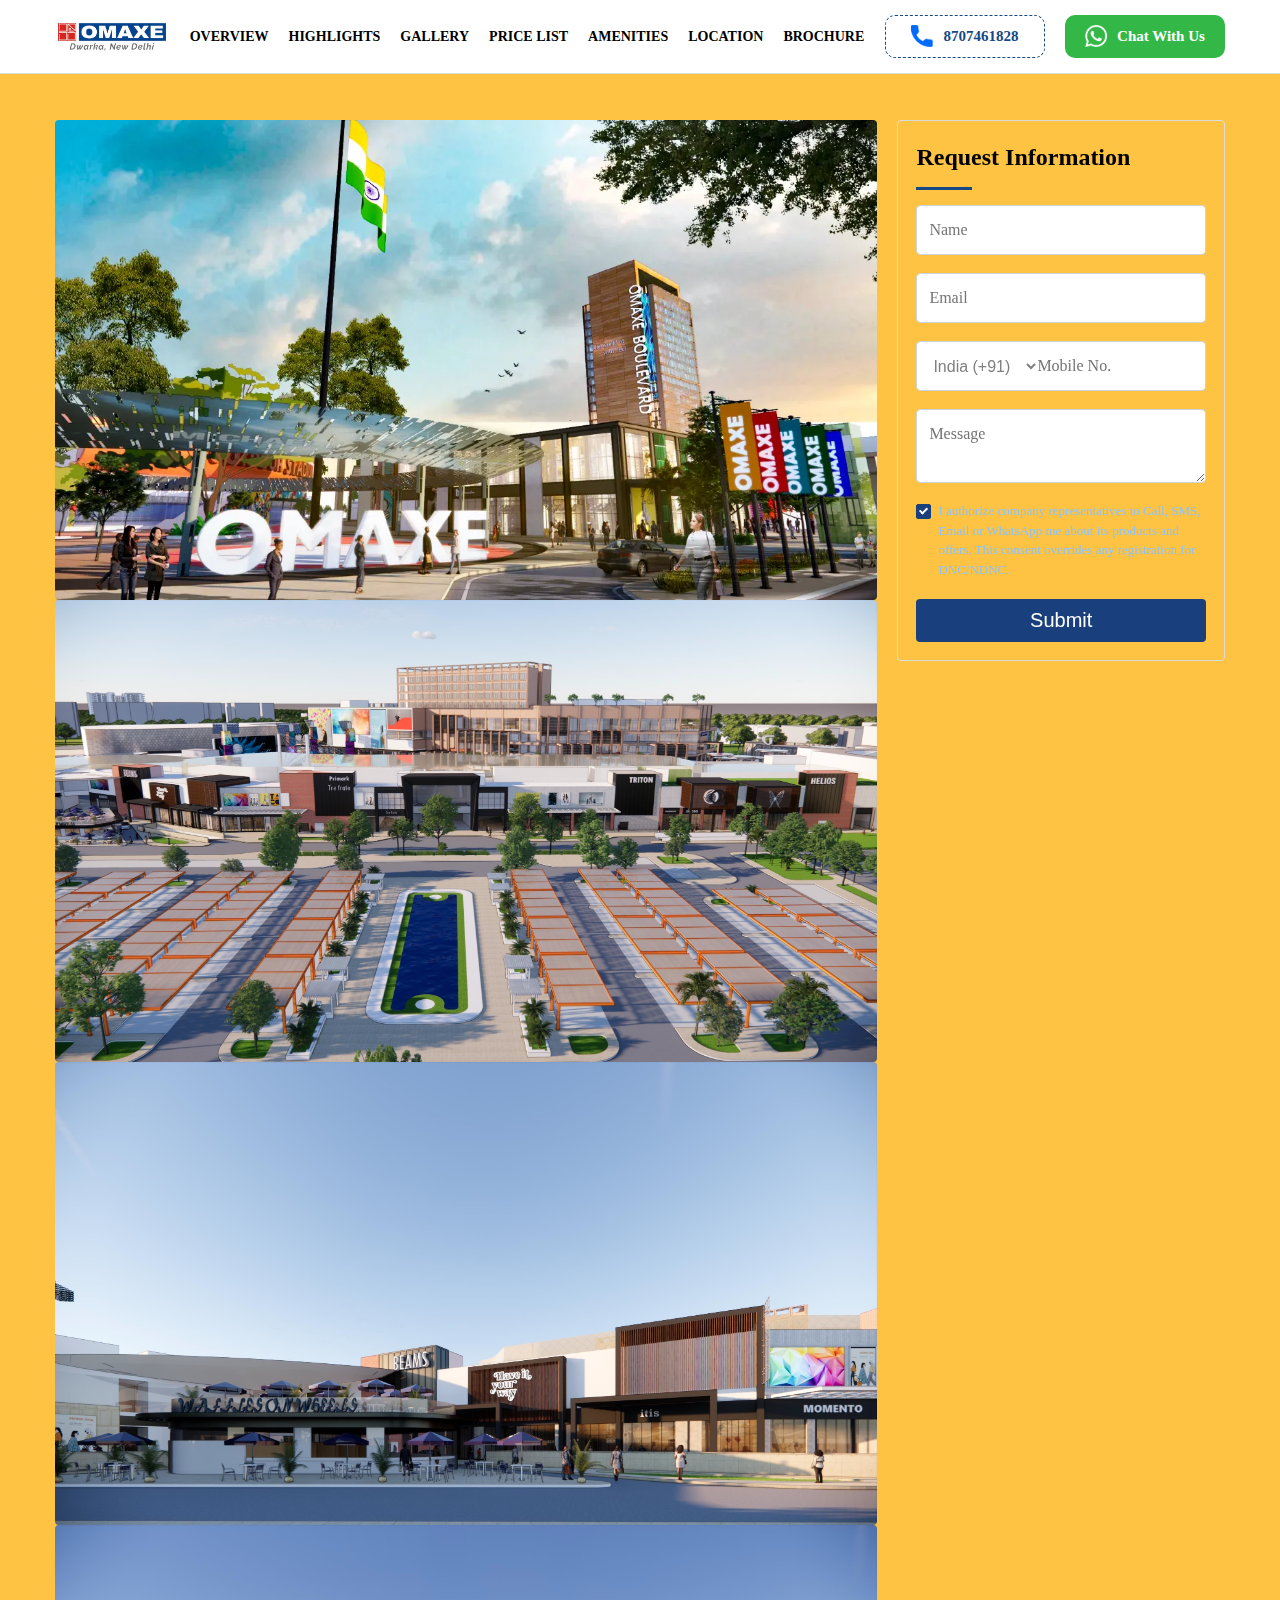
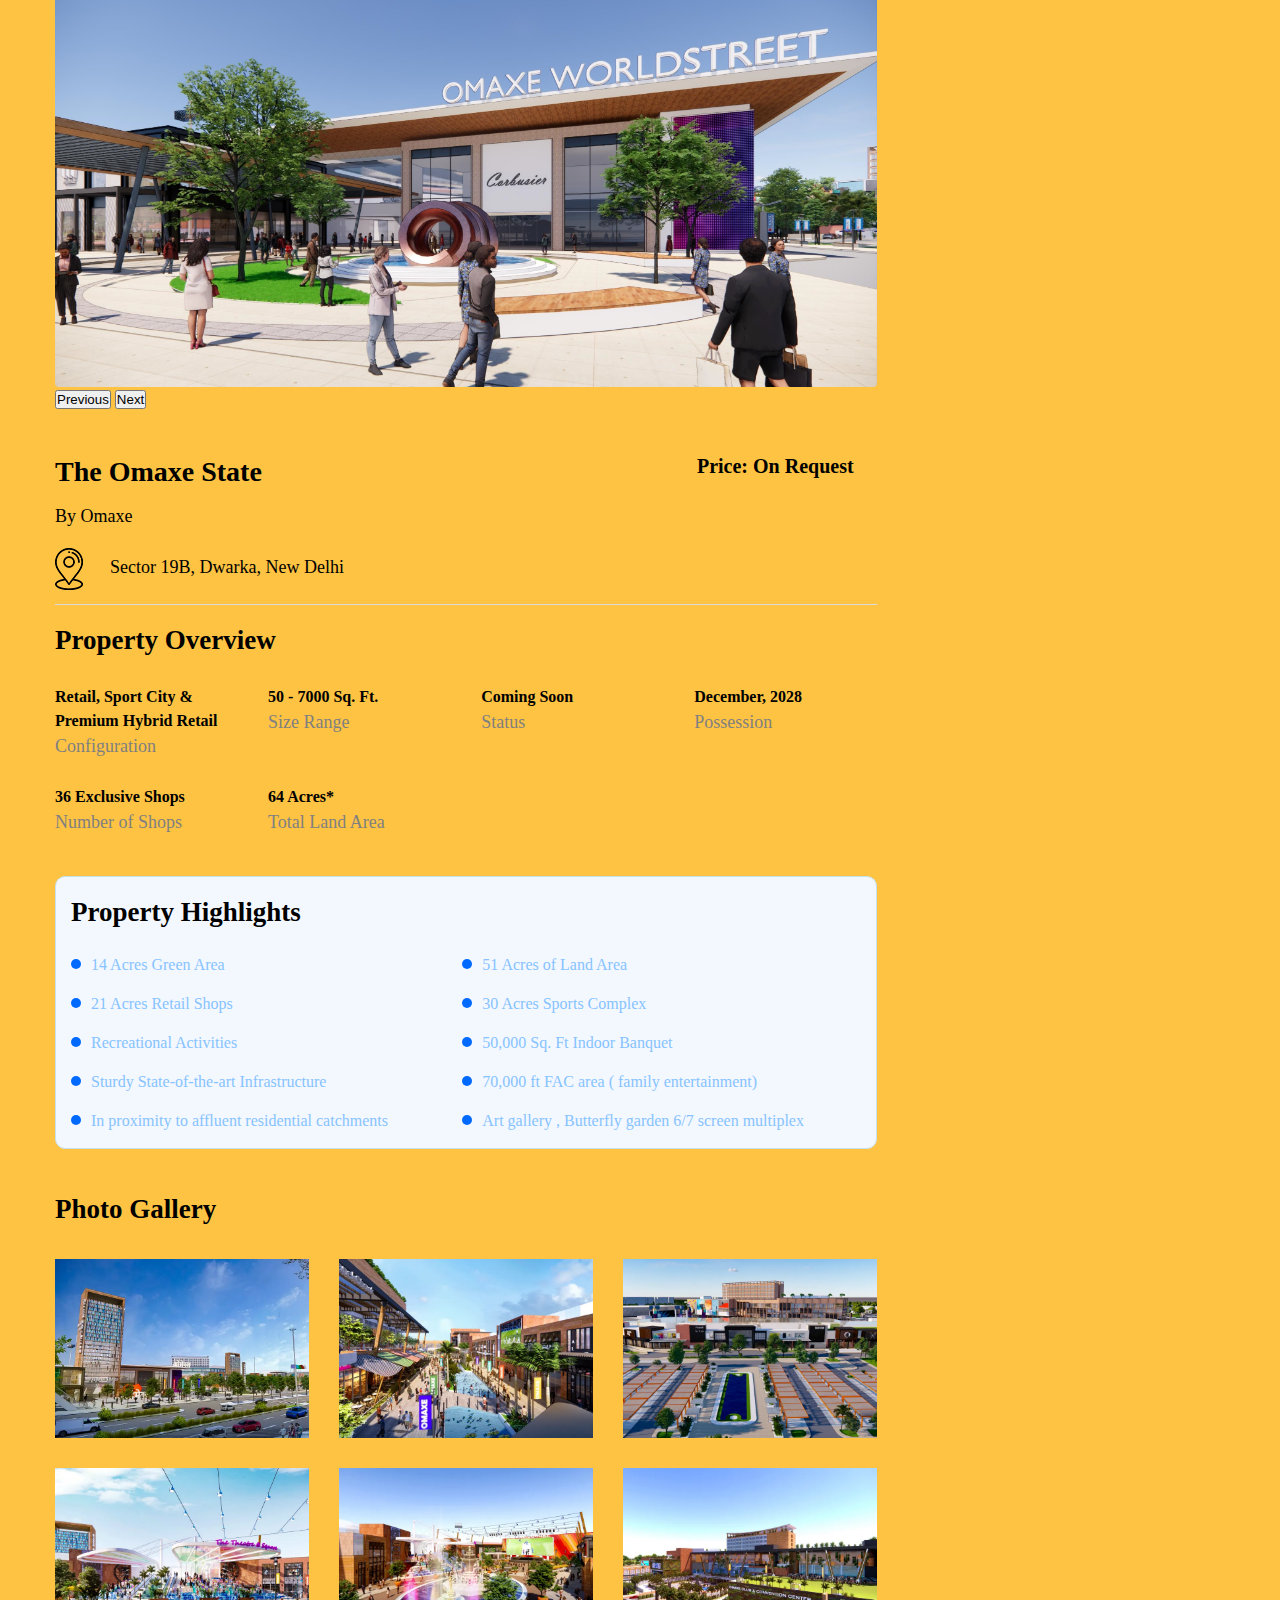
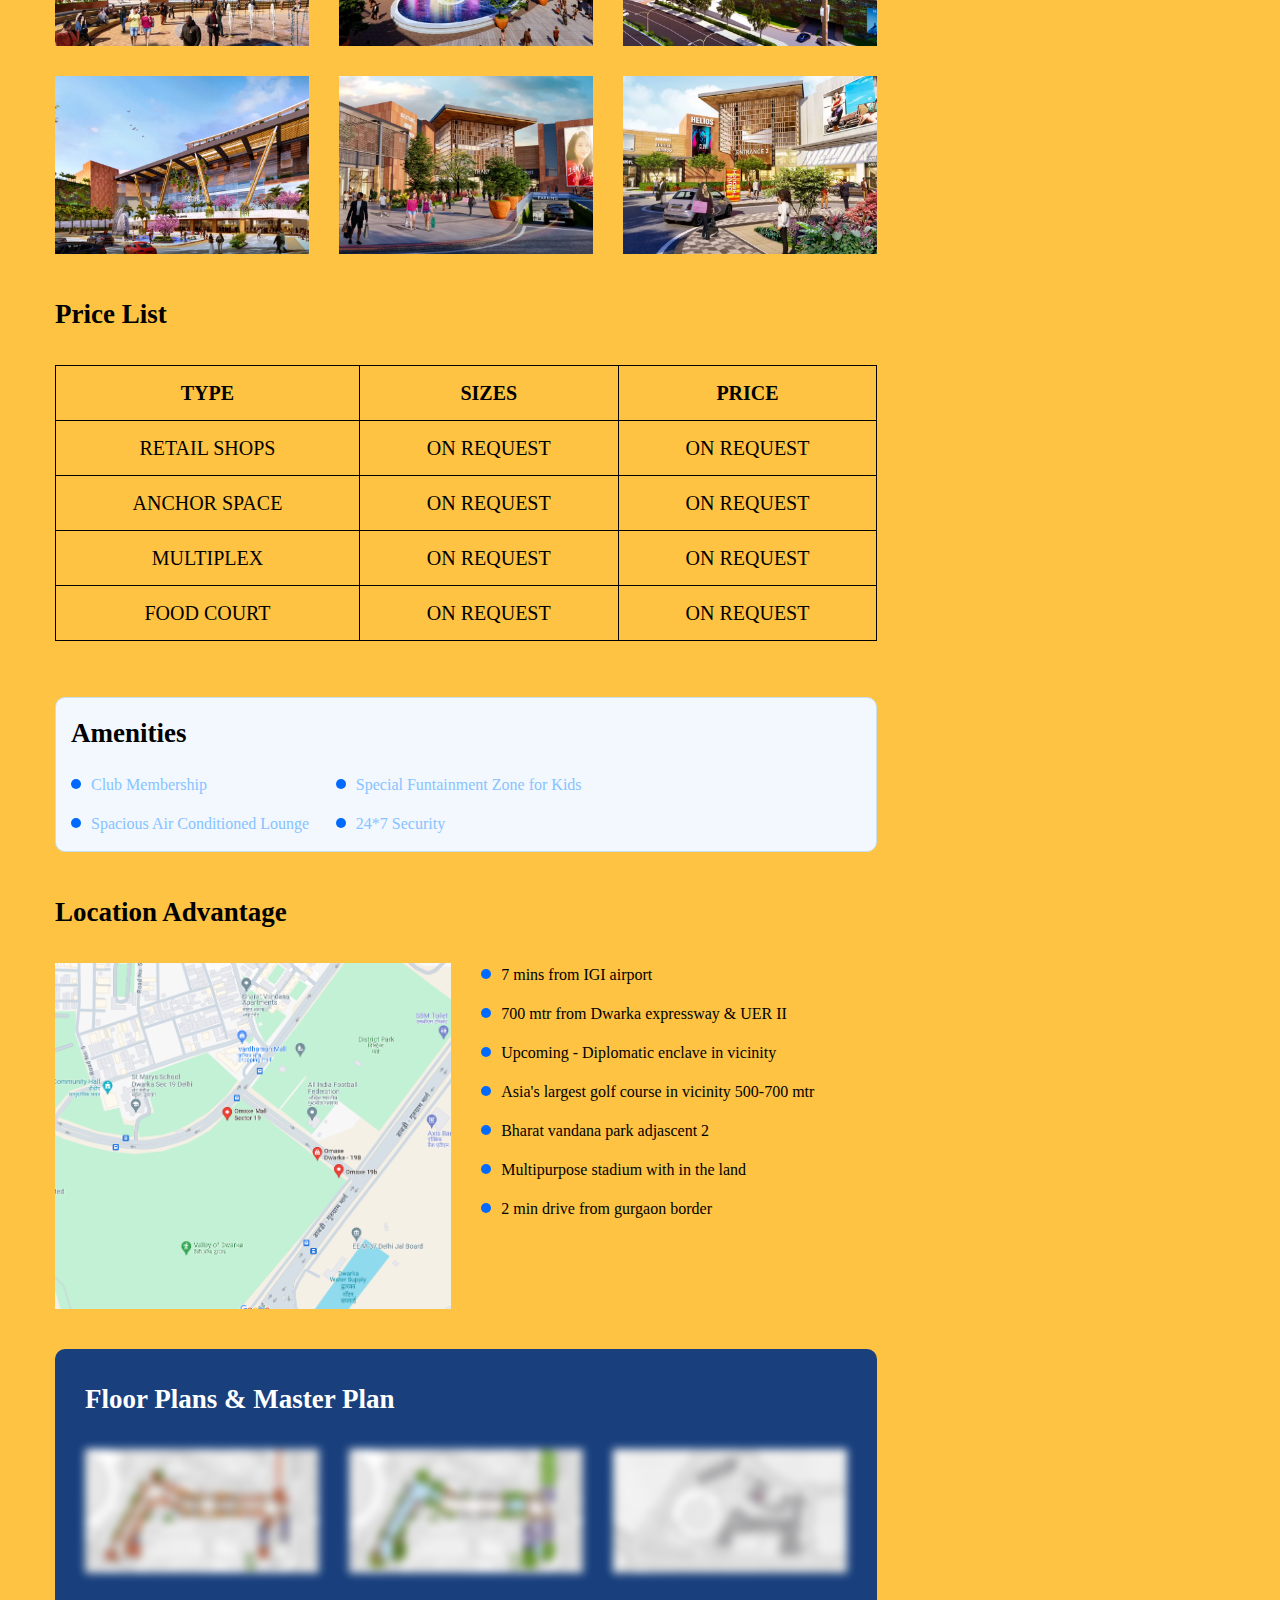
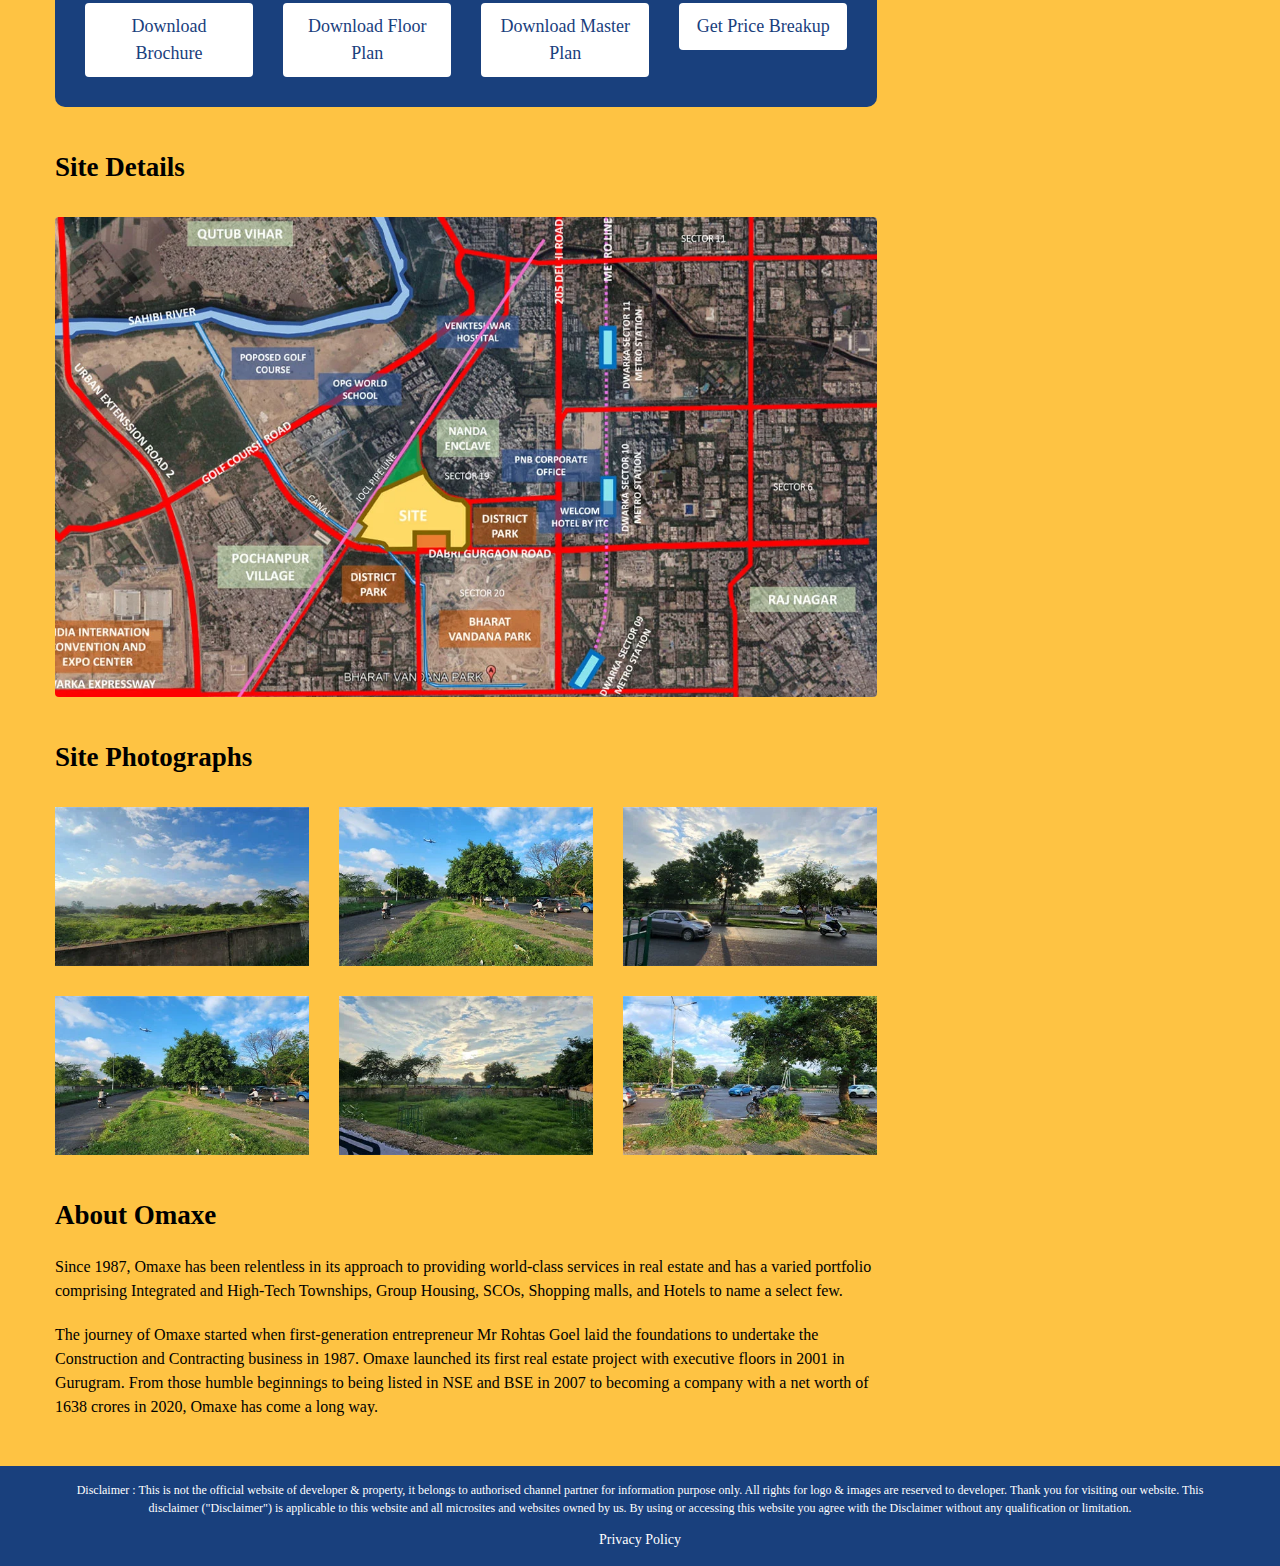
==== commit ca971761: "Update index.html" ====
--- a/index.html
+++ b/index.html
@@ -4,7 +4,7 @@
 <head>
     <meta charset="UTF-8">
     <meta name="viewport" content="width=device-width, initial-scale=1.0">
-    <title>The Omaxe State</title>
+    <title>Omaxe</title>
     <meta name="description" content="">
     <meta name="keywords" content="">
     <meta name="robots" content="index, follow">
@@ -43,7 +43,7 @@
                 </div>
                 <div class="contact-number">
                     <a class="call-number" href="tel:8707461828"><img src="images/call.png" width="22" height="22" alt="Whatsapp"> <span>8707461828</span></a>
-                    <a target="_blank" class="whatsapp-btn" href="https://api.whatsapp.com/send?phone=+916393465625&text=Hi!%20I'm%20Interested%20in%20Omaxe%20Dwarka%20in%20Delhi.%20Please%20Share%20Details,by%20Omaxe%20Projects."><img src="images/whatsapp.webp" width="22" height="22" alt="Whatsapp"> <span>Chat With Us</span></a>
+                    <a target="_blank" class="whatsapp-btn" href="https://api.whatsapp.com/send?phone=+918707461828&text=Hi!%20I'm%20Interested%20in%20Omaxe%20Dwarka%20in%20Delhi.%20Please%20Share%20Details,by%20Omaxe%20Projects."><img src="images/whatsapp.webp" width="22" height="22" alt="Whatsapp"> <span>Chat With Us</span></a>
                 </div>
             </div>
         </div>
@@ -91,7 +91,7 @@
                                         </div>
                                         <!-- <span class="rera-status">RERA ID: Applied</span> -->
                                     </div>
-                                    <div class="project-address">Sector 19, Dwarka, New Delhi</div>
+                                    <div class="project-address">Sector 19B, Dwarka, New Delhi</div>
                                 </div>
                             </div>
                             <div class="col-lg-4">
@@ -115,7 +115,7 @@
                         <div class="row">
                             <div class="col-6 col-md-4 col-lg-3">
                                 <div class="project-overview-item">
-                                    <h5>Retail, Sports & Premium Hybrid Retail</h5>
+                                    <h5>Retail, Sport City & Premium Hybrid Retail</h5>
                                     <p>Configuration</p>
                                 </div>
                             </div>
@@ -145,7 +145,7 @@
                             </div>
                             <div class="col-6 col-md-4 col-lg-3">
                                 <div class="project-overview-item">
-                                    <h5>51 Acres*</h5>
+                                    <h5>64 Acres*</h5>
                                     <p>Total Land Area</p>
                                 </div>
                             </div>
@@ -155,6 +155,7 @@
                         <div class="project-Highlights-box">
                             <h2>Property Highlights</h2>
                             <ul>
+                                <li>14 Acres Green Area</li>
                                 <li>51 Acres of Land Area</li>
                                 <li>21 Acres Retail Shops</li>
                                 <li>30 Acres Sports Complex</li>
@@ -240,7 +241,12 @@
                                 <td>On Request</td>
                             </tr>
                             <tr>
-                                <td>Sports Complex</td>
+                                <td>Anchor Space</td>
+                                <td>On Request</td>
+                                <td>On Request</td>
+                            </tr>
+                            <tr>
+                                <td>Multiplex</td>
                                 <td>On Request</td>
                                 <td>On Request</td>
                             </tr>
@@ -255,7 +261,7 @@
                         <div class="project-Highlights-box">
                             <h2>Amenities</h2>
                             <ul>
-                                <li>Elevators & Lifts</li>
+                                <li>Club Membership</li>
                                 <li>Special Funtainment Zone for Kids</li>
                                 <li>Spacious Air Conditioned Lounge</li>
                                 <li>24*7 Security</li>
@@ -403,8 +409,8 @@
                 <div class="project-form-side">
                     <div class="project-form">
                         <h3>Request Information</h3>
-                        <form action="https://api.web3forms.com/submit" method="POST">
-                            <input type="hidden" name="access_key" value="93fb9144-114a-4e28-b392-46d636a7e039">
+                        <form action="https://api.web3forms.com/submit" method="post"> 
+                    <input type="hidden" name="access_key" value="3bd6c4a9-2e35-49a6-9c20-2903731751f4"> 
 
                             <div class="input-group">
                                 <input type="text" name="name" class="form-control" placeholder="Name" required="">
@@ -472,8 +478,8 @@
             <span class="close">&times;</span>
             <div class="modal-form">
                 <h3>Request Information</h3>
-                <form action="https://api.web3forms.com/submit" method="POST">
-                    <input type="hidden" name="access_key" value="93fb9144-114a-4e28-b392-46d636a7e039">
+                <form action="https://api.web3forms.com/submit" method="post"> 
+                    <input type="hidden" name="access_key" value="3bd6c4a9-2e35-49a6-9c20-2903731751f4"> 
                     <div class="input-group">
                         <input type="text" name="name" class="form-control" placeholder="Name" required="">
                     </div>
@@ -527,4 +533,4 @@
 
 </body>
 
-</html>+</html>
